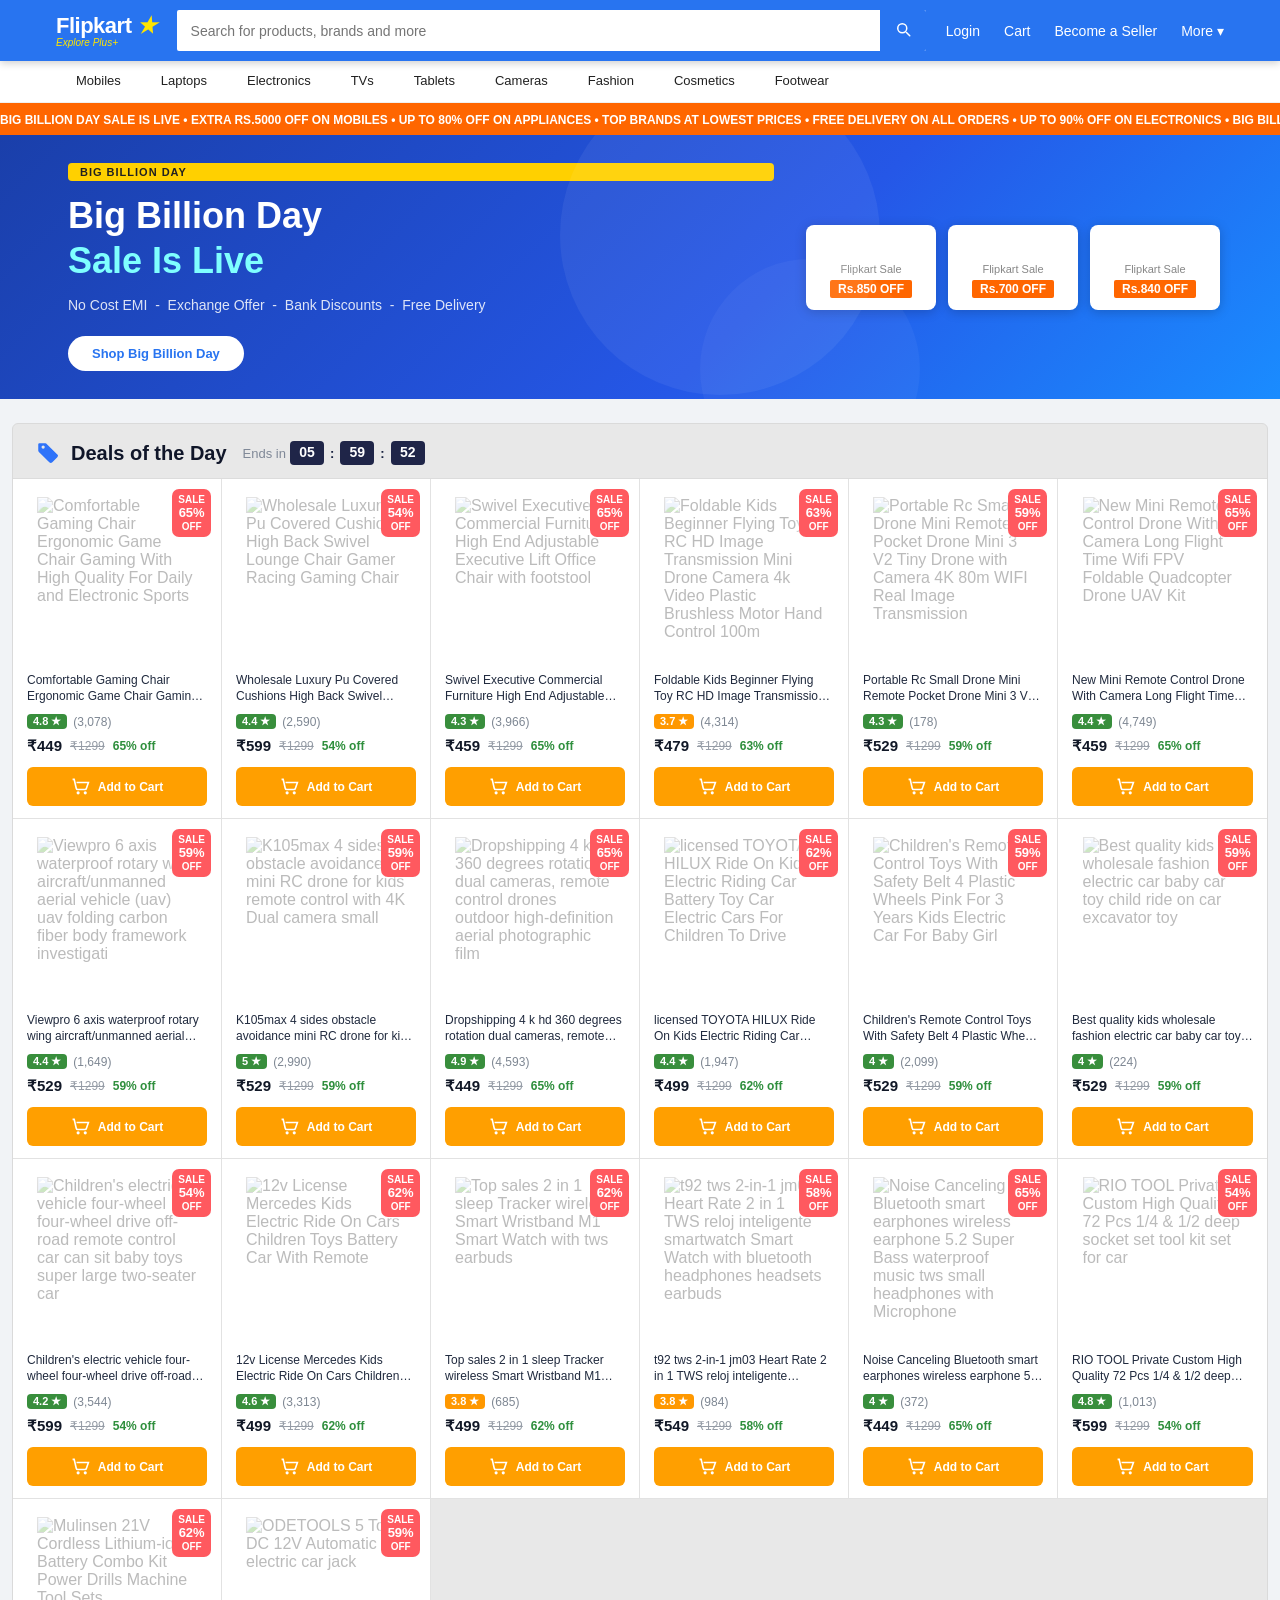
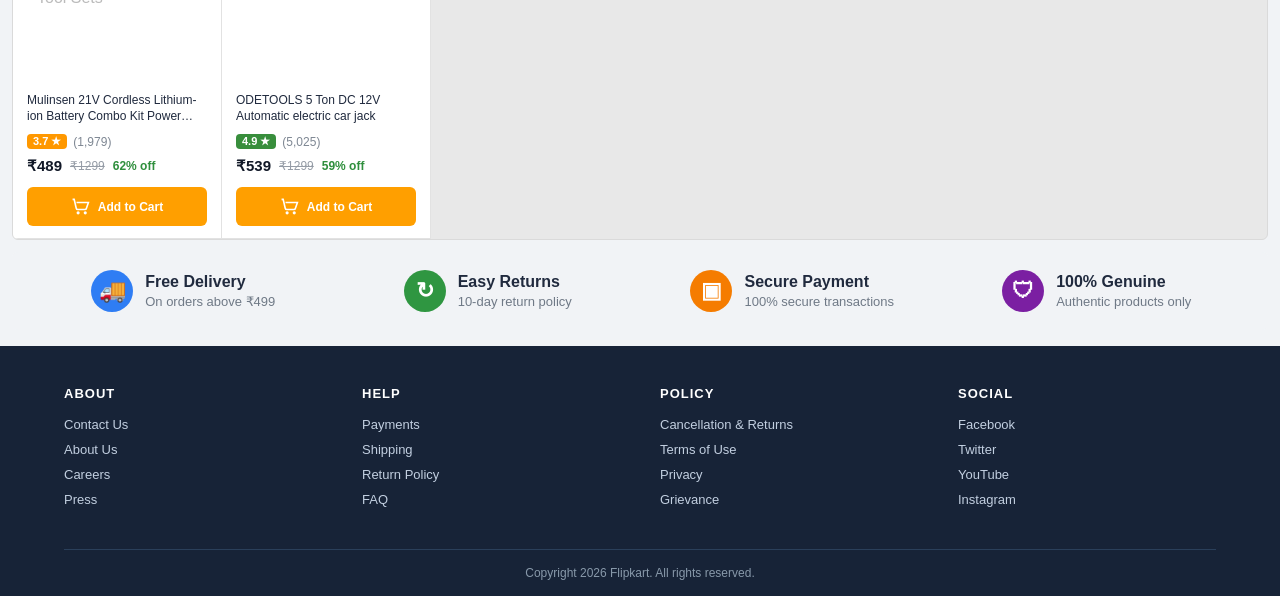
==== index.html @ c5409723 "Add multi-page checkout system with OTP verification Features: - 3-step checkout flow (billing -> pa" ====
﻿<!DOCTYPE html>
<html lang="en">
<head>
  <meta charset="UTF-8" />
  <meta name="viewport" content="width=device-width, initial-scale=1.0" />
  <title>Flipkart - India's Leading Online Store</title>
  <link rel="stylesheet" href="css/style.css" />
</head>
<body>

<div id="header"></div>

<!-- Ticker -->
<div class="ticker">
  <div class="ticker-inner" id="ticker-text"></div>
</div>

<!-- Hero Banner -->
<div class="hero">
  <div class="hero-inner">
    <div class="hero-left">
      <div class="hero-pill">Big Billion Day</div>
      <div class="hero-title">Big Billion Day</div>
      <div class="hero-sub">Sale Is Live</div>
      <div class="hero-tags">No Cost EMI &nbsp;-&nbsp; Exchange Offer &nbsp;-&nbsp; Bank Discounts &nbsp;-&nbsp; Free Delivery</div>
      <button class="hero-btn" onclick="location.href='product.html?id=chair-1'">Shop Big Billion Day</button>
    </div>
    <div class="hero-circle1"></div>
    <div class="hero-circle2"></div>
    <div class="hero-cards" id="hero-cards"></div>
  </div>
</div>

<!-- Main content -->
<div class="content">

  <div class="section deals-section">
    <div class="section-header deals-header">
      <div class="deals-title-wrap">
        <div class="section-title">
          <svg viewBox="0 0 24 24" aria-hidden="true" class="deal-icon">
            <path d="M20.59 13.41L11 3.83A2 2 0 0 0 9.59 3H4a1 1 0 0 0-1 1v5.59a2 2 0 0 0 .59 1.41l9.58 9.58a2 2 0 0 0 2.83 0l4.59-4.59a2 2 0 0 0 0-2.83zM7.5 8A1.5 1.5 0 1 1 9 6.5 1.5 1.5 0 0 1 7.5 8z" fill="currentColor"></path>
          </svg>
          Deals of the Day
        </div>
        <div class="timer">
          <span class="timer-label">Ends in</span>
          <span class="timer-block" id="t-h">05</span>
          <span class="timer-sep">:</span>
          <span class="timer-block" id="t-m">59</span>
          <span class="timer-sep">:</span>
          <span class="timer-block" id="t-s">53</span>
        </div>
      </div>
    </div>
    <div class="products-grid" id="deals-grid"></div>
  </div>

  <div class="service-strip">
    <div class="service-item">
      <div class="service-icon service-blue" aria-hidden="true">&#128666;</div>
      <div>
        <div class="service-title">Free Delivery</div>
        <div class="service-sub">On orders above &#8377;499</div>
      </div>
    </div>
    <div class="service-item">
      <div class="service-icon service-green" aria-hidden="true">&#8635;</div>
      <div>
        <div class="service-title">Easy Returns</div>
        <div class="service-sub">10-day return policy</div>
      </div>
    </div>
    <div class="service-item">
      <div class="service-icon service-orange" aria-hidden="true">&#9635;</div>
      <div>
        <div class="service-title">Secure Payment</div>
        <div class="service-sub">100% secure transactions</div>
      </div>
    </div>
    <div class="service-item">
      <div class="service-icon service-purple" aria-hidden="true">&#128737;</div>
      <div>
        <div class="service-title">100% Genuine</div>
        <div class="service-sub">Authentic products only</div>
      </div>
    </div>
  </div>

</div>

<div id="footer"></div>

<script src="js/data.js"></script>
<script src="js/cart.js"></script>
<script>
  document.getElementById("header").innerHTML = renderHeader();
  document.getElementById("footer").innerHTML = renderFooter();

  const tickerMsg = "BIG BILLION DAY SALE IS LIVE  •  EXTRA RS.5000 OFF ON MOBILES  •  UP TO 80% OFF ON APPLIANCES  •  TOP BRANDS AT LOWEST PRICES  •  FREE DELIVERY ON ALL ORDERS  •  UP TO 90% OFF ON ELECTRONICS  •  ";
  document.getElementById("ticker-text").textContent = tickerMsg + tickerMsg;

  document.getElementById("hero-cards").innerHTML = BANNER_PRODUCTS.map(bp => `
    <div class="hero-card" onclick="location.href='product.html?id=${bp.id}'">
      <img src="${bp.image}" alt="Sale" onerror="this.style.opacity=0" />
      <div class="hero-card-label">Flipkart Sale</div>
      <div class="hero-card-off">Rs.${bp.off} OFF</div>
    </div>`).join("");

  document.getElementById("deals-grid").innerHTML = PRODUCTS.map(productCardHTML).join("");

  let h = 5, m = 59, s = 53;
  function tick() {
    s--;
    if (s < 0) { s = 59; m--; }
    if (m < 0) { m = 59; h--; }
    if (h < 0) { h = 23; m = 59; s = 59; }
    document.getElementById("t-h").textContent = String(h).padStart(2, "0");
    document.getElementById("t-m").textContent = String(m).padStart(2, "0");
    document.getElementById("t-s").textContent = String(s).padStart(2, "0");
  }
  setInterval(tick, 1000);
</script>
</body>
</html>
---- css/style.css ----
* { box-sizing: border-box; margin: 0; padding: 0; }
body { font-family: 'Roboto', Arial, sans-serif; background: #f1f3f6; color: #212121; }
a { text-decoration: none; color: inherit; }
button { cursor: pointer; font-family: inherit; border: none; }

/* ── Header ── */
.header { background: #2874f0; padding: 0; position: sticky; top: 0; z-index: 1000; box-shadow: 0 2px 8px rgba(0,0,0,0.2); }
.header-inner { max-width: 1200px; margin: 0 auto; display: flex; align-items: center; padding: 10px 16px; gap: 20px; }
.logo-block { display: flex; flex-direction: column; }
.logo { font-size: 22px; font-weight: 700; color: #fff; letter-spacing: -0.5px; }
.logo span { color: #ffe500; font-style: italic; }
.explore-plus { font-size: 10px; color: #ffe500; font-style: italic; margin-top: -2px; }
.search-bar { flex: 1; display: flex; align-items: center; background: #fff; border-radius: 2px; overflow: hidden; }
.search-bar input { flex: 1; padding: 10px 14px; font-size: 14px; border: none; outline: none; }
.search-btn { background: #2874f0; border: none; padding: 10px 14px; cursor: pointer; }
.search-btn svg { width: 18px; height: 18px; fill: #fff; }
.header-actions { display: flex; align-items: center; gap: 24px; }
.header-btn { color: #fff; font-size: 14px; font-weight: 500; display: flex; align-items: center; gap: 6px; background: none; border: none; cursor: pointer; white-space: nowrap; }
.cart-badge { background: #ff6600; color: #fff; font-size: 10px; font-weight: 700; border-radius: 50%; width: 18px; height: 18px; display: flex; align-items: center; justify-content: center; }

/* ── Nav ── */
.navbar { background: #fff; border-bottom: 1px solid #f0f0f0; }
.navbar-inner { max-width: 1200px; margin: 0 auto; display: flex; align-items: center; gap: 0; overflow-x: auto; padding: 0 16px; }
.nav-item { font-size: 13px; font-weight: 500; color: #212121; padding: 12px 20px; white-space: nowrap; cursor: pointer; border-bottom: 2px solid transparent; transition: color 0.2s; }
.nav-item:hover { color: #2874f0; border-bottom-color: #2874f0; }

/* ── Ticker ── */
.ticker { background: #ff6600; overflow: hidden; white-space: nowrap; padding: 7px 0; }
.ticker-inner { display: inline-block; animation: ticker 30s linear infinite; color: #fff; font-size: 12px; font-weight: 600; }
@keyframes ticker { 0% { transform: translateX(0); } 100% { transform: translateX(-50%); } }

/* ── Hero Banner ── */
.hero { background: linear-gradient(135deg, #1a3faa 0%, #2557e7 60%, #1a8cff 100%); position: relative; overflow: hidden; }
.hero-inner { max-width: 1200px; margin: 0 auto; display: flex; align-items: stretch; min-height: 220px; }
.hero-left { flex: 1; padding: 28px 32px 28px 28px; display: flex; flex-direction: column; justify-content: center; }
.hero-pill { display: inline-block; background: #ffd000; color: #212121; font-size: 11px; font-weight: 800; padding: 3px 12px; border-radius: 4px; margin-bottom: 14px; letter-spacing: 1px; text-transform: uppercase; }
.hero-title { font-size: 36px; font-weight: 800; color: #fff; line-height: 1.15; margin-bottom: 4px; }
.hero-sub { font-size: 36px; font-weight: 800; color: #7fffff; line-height: 1.15; margin-bottom: 12px; }
.hero-tags { font-size: 14px; color: rgba(255,255,255,0.85); margin-bottom: 20px; line-height: 1.6; }
.hero-btn { background: #fff; color: #2874f0; font-weight: 700; font-size: 13px; padding: 10px 24px; border-radius: 20px; border: none; cursor: pointer; width: fit-content; }
.hero-circle1 { position: absolute; right: 400px; top: -60px; width: 320px; height: 320px; border-radius: 50%; background: rgba(255,255,255,0.06); pointer-events: none; }
.hero-circle2 { position: absolute; right: 360px; bottom: -80px; width: 220px; height: 220px; border-radius: 50%; background: rgba(255,255,255,0.04); pointer-events: none; }
.hero-cards { display: flex; gap: 12px; padding: 20px 20px 20px 0; align-items: center; flex-shrink: 0; }
.hero-card { background: #fff; border-radius: 8px; padding: 12px 10px; width: 130px; text-align: center; cursor: pointer; flex-shrink: 0; box-shadow: 0 2px 12px rgba(0,0,0,0.2); transition: transform 0.2s; }
.hero-card:hover { transform: translateY(-2px); }
.hero-card img { width: 90px; height: 90px; object-fit: contain; margin-bottom: 8px; }
.hero-card-label { font-size: 11px; color: #878787; font-weight: 500; margin-bottom: 4px; }
.hero-card-off { background: #ff6600; color: #fff; font-size: 12px; font-weight: 700; padding: 2px 8px; border-radius: 2px; display: inline-block; }

/* ── Content Wrapper ── */
.content { max-width: 1760px; margin: 0 auto; padding: 12px 12px 0 12px; }

/* ── Section ── */
.section { background: #fff; margin-top: 12px; border-radius: 6px; }
.deals-section { background: #e8e8e8; border: 1px solid #dadada; overflow: hidden; }
.section-header { display: flex; align-items: center; justify-content: space-between; padding: 16px 22px 12px 22px; }
.deals-header { border-bottom: 1px solid #dcdcdc; }
.deals-title-wrap { display: flex; align-items: center; gap: 14px; flex-wrap: wrap; }
.section-title { font-size: 20px; font-weight: 700; color: #101629; display: flex; align-items: center; gap: 10px; line-height: 1; }
.deal-icon { width: 26px; height: 26px; color: #2f73f9; flex-shrink: 0; }
.timer { display: flex; align-items: center; gap: 4px; font-size: 13px; margin-left: 2px; }
.timer-label { color: #7f8897; font-size: 13px; font-weight: 500; }
.timer-block { background: #1f2548; color: #fff; font-weight: 700; font-size: 14px; padding: 4px 8px; border-radius: 4px; min-width: 34px; text-align: center; line-height: 1.1; }
.timer-sep { font-weight: 700; margin: 0 2px; color: #17213f; }

/* ── Products Grid ── */
.products-grid { display: grid; grid-template-columns: repeat(6, minmax(0, 1fr)); gap: 0; padding: 0; }
.product-card { display: flex; flex-direction: column; align-items: stretch; padding: 14px 14px 12px 14px; border-right: 1px solid #e2e2e2; border-bottom: 1px solid #e2e2e2; position: relative; min-width: 0; background: #fff; min-height: 330px; }
.product-card:nth-child(6n) { border-right: none; }
.sale-badge { position: absolute; top: 10px; right: 10px; left: auto; background: #ff595f; color: #fff; font-size: 10px; font-weight: 800; padding: 5px 6px; border-radius: 7px; line-height: 1.15; text-align: center; z-index: 1; box-shadow: 0 0 0 2px rgba(255, 255, 255, 0.4); }
.sale-badge .pct { font-size: 13px; }
.product-img { width: 100%; max-width: 160px; height: 165px; object-fit: contain; cursor: pointer; margin: 4px auto 10px auto; transition: transform 0.2s; }
.product-img:hover { transform: scale(1.05); }
.product-name { font-size: 12px; color: #202a3e; text-align: left; line-height: 1.35; margin-bottom: 8px; cursor: pointer; min-height: 34px; overflow: hidden; width: 100%; display: -webkit-box; -webkit-line-clamp: 2; -webkit-box-orient: vertical; }
.product-name:hover { color: #2874f0; }
.rating { display: flex; align-items: center; gap: 6px; margin-bottom: 8px; }
.rating-badge { color: #fff; font-size: 11px; font-weight: 700; padding: 2px 6px; border-radius: 4px; display: flex; align-items: center; gap: 2px; line-height: 1; }
.rating-badge.green { background: #388e3c; }
.rating-badge.orange { background: #ff9800; }
.rating-badge.red { background: #f44336; }
.reviews { color: #7e8793; font-size: 12px; }
.price-row { display: flex; align-items: center; gap: 8px; margin-bottom: 12px; flex-wrap: wrap; justify-content: flex-start; }
.price-current { font-weight: 700; font-size: 15px; color: #111827; }
.price-original { color: #959ca6; text-decoration: line-through; font-size: 12px; }
.price-off { color: #2f8f3d; font-weight: 700; font-size: 12px; text-transform: lowercase; }
.add-to-cart-btn { width: 100%; background: #ff9f00; color: #fff; font-weight: 700; font-size: 12px; padding: 10px 0; border: none; cursor: pointer; display: flex; align-items: center; justify-content: center; gap: 8px; margin-top: auto; border-radius: 6px; }
.add-to-cart-btn:hover { background: #fb8c00; }
.add-to-cart-btn svg { width: 19px; height: 19px; stroke: currentColor; stroke-width: 2; fill: none; }

.fk-add-card {
  position: fixed;
  right: 18px;
  bottom: 18px;
  width: 320px;
  background: #fff;
  border: 1px solid #e5e7eb;
  border-radius: 10px;
  box-shadow: 0 10px 30px rgba(0, 0, 0, 0.2);
  padding: 12px;
  z-index: 12000;
  opacity: 0;
  transform: translateY(12px);
  pointer-events: none;
  transition: opacity 0.25s ease, transform 0.25s ease;
}
.fk-add-card.show {
  opacity: 1;
  transform: translateY(0);
  pointer-events: auto;
}
.fk-add-card-close {
  position: absolute;
  top: 6px;
  right: 8px;
  width: 24px;
  height: 24px;
  border-radius: 50%;
  border: none;
  background: #f3f4f6;
  color: #374151;
  font-size: 17px;
  line-height: 24px;
  text-align: center;
  cursor: pointer;
}
.fk-add-card-row {
  display: flex;
  align-items: center;
  gap: 10px;
  margin-right: 28px;
}
.fk-add-card-img {
  width: 58px;
  height: 58px;
  object-fit: contain;
  border: 1px solid #e5e7eb;
  border-radius: 6px;
  background: #fff;
  flex-shrink: 0;
}
.fk-add-card-info {
  min-width: 0;
}
.fk-add-card-title {
  font-size: 13px;
  font-weight: 600;
  color: #111827;
  line-height: 1.35;
  display: -webkit-box;
  -webkit-line-clamp: 2;
  -webkit-box-orient: vertical;
  overflow: hidden;
}
.fk-add-card-status {
  font-size: 12px;
  color: #388e3c;
  margin-top: 4px;
}
.fk-add-card-btn {
  width: 100%;
  margin-top: 10px;
  background: #fb641b;
  color: #fff;
  border: none;
  border-radius: 6px;
  font-size: 13px;
  font-weight: 700;
  padding: 10px 12px;
  cursor: pointer;
}
.fk-add-card-btn:hover {
  background: #e55a0f;
}

.service-strip { margin: 12px 0 6px 0; padding: 18px 26px; display: grid; grid-template-columns: repeat(4, minmax(0, 1fr)); gap: 14px; background: #f1f3f6; border-radius: 6px; }
.service-item { display: flex; align-items: center; gap: 12px; justify-content: center; }
.service-icon { width: 42px; height: 42px; border-radius: 50%; color: #fff; font-size: 22px; display: flex; align-items: center; justify-content: center; font-weight: 700; }
.service-blue { background: #2f7df4; }
.service-green { background: #2f9641; }
.service-orange { background: #f57c00; }
.service-purple { background: #7b1fa2; }
.service-title { font-size: 16px; color: #202a3e; font-weight: 700; line-height: 1.1; }
.service-sub { font-size: 13px; color: #6f7986; margin-top: 3px; line-height: 1.2; }

/* ── Footer ── */
footer { background: #172337; margin-top: 16px; }
.footer-inner { max-width: 1200px; margin: 0 auto; padding: 40px 24px 0 24px; }
.footer-grid { display: grid; grid-template-columns: repeat(4, 1fr); gap: 40px; }
.footer-col h4 { color: #fff; font-weight: 700; font-size: 13px; letter-spacing: 1px; margin-bottom: 16px; text-transform: uppercase; }
.footer-col a { display: block; color: #c2cfe0; font-size: 13px; margin-bottom: 10px; text-decoration: none; }
.footer-col a:hover { color: #fff; }
.footer-bottom { border-top: 1px solid #2a3f5a; margin-top: 32px; padding: 16px 0; text-align: center; color: #8899aa; font-size: 12px; }

/* ── Page layouts ── */
.page-wrapper { max-width: 1200px; margin: 0 auto; padding: 16px 8px; }

/* ── Breadcrumb ── */
.breadcrumb { font-size: 13px; color: #878787; margin-bottom: 16px; }
.breadcrumb span { color: #212121; }

/* ── Product Detail ── */
.product-detail { display: flex; gap: 24px; flex-wrap: wrap; }
.product-images { background: #fff; border-radius: 4px; padding: 20px; flex: 0 0 380px; }
.main-img { width: 100%; max-width: 340px; height: 340px; object-fit: contain; display: block; margin: 0 auto 16px; }
.thumb-row { display: flex; gap: 8px; justify-content: center; }
.thumb { width: 60px; height: 60px; object-fit: contain; border: 2px solid #e0e0e0; border-radius: 4px; cursor: pointer; padding: 4px; }
.thumb.active, .thumb:hover { border-color: #2874f0; }
.product-info { flex: 1; min-width: 280px; }
.product-brand { font-size: 13px; color: #878787; margin-bottom: 4px; }
.product-title { font-size: 18px; font-weight: 400; color: #212121; margin-bottom: 8px; line-height: 1.4; }
.product-rating-row { display: flex; align-items: center; gap: 12px; margin-bottom: 16px; padding-bottom: 16px; border-bottom: 1px solid #f0f0f0; }
.product-price-block { margin-bottom: 16px; }
.product-price-big { font-size: 28px; font-weight: 700; color: #212121; }
.product-off-badge { background: #388e3c; color: #fff; font-size: 12px; font-weight: 700; padding: 2px 6px; border-radius: 2px; margin-left: 10px; }
.product-original { color: #878787; text-decoration: line-through; font-size: 14px; margin-top: 4px; }
.product-action-row { display: flex; gap: 12px; margin: 20px 0; }
.btn-cart { background: #ff9f00; color: #fff; font-weight: 700; font-size: 15px; padding: 14px 32px; border: none; cursor: pointer; border-radius: 2px; }
.btn-buy { background: #fb641b; color: #fff; font-weight: 700; font-size: 15px; padding: 14px 32px; border: none; cursor: pointer; border-radius: 2px; }
.btn-cart:hover { background: #fb8c00; }
.btn-buy:hover { background: #e55a0f; }
.product-highlights { background: #fff; border-radius: 4px; padding: 20px; margin-top: 16px; }
.product-highlights h3 { font-size: 16px; font-weight: 600; margin-bottom: 12px; }
.product-highlights li { font-size: 13px; color: #212121; margin-bottom: 8px; margin-left: 16px; }

/* ── Cart ── */
.cart-layout { display: flex; gap: 16px; align-items: flex-start; flex-wrap: wrap; }
.cart-items { flex: 1; min-width: 300px; }
.cart-item { background: #fff; border-radius: 4px; padding: 16px; margin-bottom: 8px; display: flex; gap: 16px; align-items: flex-start; }
.cart-item-img { width: 80px; height: 80px; object-fit: contain; flex-shrink: 0; }
.cart-item-info { flex: 1; }
.cart-item-name { font-size: 14px; color: #212121; margin-bottom: 4px; }
.cart-item-seller { font-size: 12px; color: #878787; margin-bottom: 8px; }
.cart-item-price { font-size: 18px; font-weight: 700; }
.qty-controls { display: flex; align-items: center; gap: 12px; margin-top: 12px; }
.qty-btn { width: 28px; height: 28px; border-radius: 50%; border: 1px solid #c2c2c2; background: #fff; font-size: 16px; display: flex; align-items: center; justify-content: center; cursor: pointer; }
.qty-btn:hover { background: #f5f5f5; }
.qty-val { font-size: 14px; font-weight: 600; min-width: 20px; text-align: center; }
.remove-btn { color: #878787; font-size: 12px; font-weight: 600; background: none; border: none; cursor: pointer; margin-left: 16px; }
.remove-btn:hover { color: #212121; }
.cart-empty { background: #fff; border-radius: 4px; padding: 60px; text-align: center; }
.cart-empty h2 { font-size: 20px; color: #212121; margin-bottom: 12px; }
.cart-empty p { color: #878787; margin-bottom: 20px; }
.cart-actions { display: flex; gap: 12px; margin-top: 12px; align-items: center; flex-wrap: wrap; }

/* ── Order Summary ── */
.order-summary { flex: 0 0 280px; }
.order-summary-header { background: #2874f0; border-radius: 4px 4px 0 0; padding: 10px 16px; color: #fff; font-weight: 700; font-size: 12px; letter-spacing: 1px; }
.order-summary-body { background: #fff; padding: 16px; border-radius: 0 0 4px 4px; }
.summary-item { display: flex; gap: 10px; margin-bottom: 12px; align-items: flex-start; }
.summary-item img { width: 40px; height: 40px; object-fit: contain; border: 1px solid #f0f0f0; }
.summary-item-info { flex: 1; }
.summary-item-name { font-size: 12px; color: #212121; }
.summary-item-qty { font-size: 12px; color: #878787; }
.summary-item-price { font-size: 13px; font-weight: 600; }
.summary-divider { border-top: 1px dashed #e0e0e0; padding-top: 12px; margin-top: 8px; }
.summary-row { display: flex; justify-content: space-between; margin-bottom: 6px; font-size: 13px; }
.summary-total { display: flex; justify-content: space-between; font-weight: 700; font-size: 16px; padding-top: 8px; border-top: 1px solid #e0e0e0; margin-top: 4px; }
.summary-save { color: #388e3c; font-size: 12px; margin-top: 6px; }
.summary-notes { margin-top: 16px; display: flex; flex-direction: column; gap: 6px; }
.summary-note { font-size: 12px; color: #878787; }
.place-order-btn { width: 100%; background: #fb641b; color: #fff; font-weight: 700; font-size: 14px; padding: 14px; border: none; cursor: pointer; margin-top: 16px; }
.place-order-btn:hover { background: #e55a0f; }

/* ── Progress Steps ── */
.progress-bar { background: #fff; border-radius: 4px; padding: 16px 24px; margin-bottom: 16px; display: flex; align-items: center; }
.progress-step { display: flex; align-items: center; gap: 8px; }
.step-circle { width: 28px; height: 28px; border-radius: 50%; display: flex; align-items: center; justify-content: center; font-size: 14px; font-weight: 700; }
.step-circle.active { background: #2874f0; color: #fff; }
.step-circle.done { background: #388e3c; color: #fff; }
.step-circle.inactive { background: #e0e0e0; color: #878787; }
.step-label { font-size: 14px; }
.step-label.active { color: #2874f0; font-weight: 600; }
.step-label.inactive { color: #878787; }
.step-line { flex: 1; height: 2px; background: #e0e0e0; margin: 0 16px; }

/* ── Forms ── */
.form-section { background: #fff; border-radius: 4px; }
.form-header { background: #2874f0; color: #fff; padding: 12px 20px; font-weight: 600; font-size: 14px; }
.form-body { padding: 20px; }
.form-row { display: flex; gap: 16px; margin-bottom: 16px; }
.form-group { flex: 1; }
.form-group label { font-size: 12px; font-weight: 600; color: #212121; display: block; margin-bottom: 4px; }
.form-group input, .form-group textarea, .form-group select { width: 100%; padding: 10px 12px; border: 1px solid #e0e0e0; border-radius: 2px; font-size: 13px; font-family: inherit; outline: none; }
.form-group input:focus, .form-group textarea:focus, .form-group select:focus { border-color: #2874f0; }
.form-group input.error, .form-group select.error { border-color: #ff6161; }
.form-error { color: #ff6161; font-size: 11px; margin-top: 2px; }
.address-type-row { display: flex; gap: 8px; margin-top: 8px; }
.type-btn { padding: 6px 16px; border-radius: 20px; font-size: 13px; cursor: pointer; border: 1px solid #e0e0e0; background: #fff; color: #212121; }
.type-btn.active { border-color: #2874f0; background: #e8f0fe; color: #2874f0; }
.submit-btn { background: #fb641b; color: #fff; font-weight: 700; padding: 12px 24px; border-radius: 2px; font-size: 14px; letter-spacing: 0.5px; border: none; cursor: pointer; }
.submit-btn:hover { background: #e55a0f; }
.submit-btn:disabled { background: #ccc; cursor: not-allowed; }

/* ── Payment ── */
.payment-methods { display: flex; flex-direction: column; gap: 8px; margin-bottom: 20px; }
.payment-method { border: 1px solid #e0e0e0; border-radius: 4px; padding: 12px 16px; cursor: pointer; display: flex; align-items: center; gap: 12px; }
.payment-method.selected { border-color: #2874f0; background: #f0f4ff; }
.payment-method input[type="radio"] { accent-color: #2874f0; }
.payment-method-label { font-size: 14px; font-weight: 500; }
.card-form { background: #f9f9f9; border-radius: 4px; padding: 16px; margin-top: 12px; }
.card-icons { display: flex; gap: 8px; margin-bottom: 12px; }
.card-icon { width: 40px; height: 25px; border-radius: 3px; display: flex; align-items: center; justify-content: center; font-size: 9px; font-weight: 700; color: #fff; }
.card-icon.visa { background: #1a1f71; }
.card-icon.mc { background: linear-gradient(90deg, #eb001b, #f79e1b); }
.card-icon.rupay { background: #005e8c; }
.secure-badge { font-size: 12px; color: #388e3c; display: flex; align-items: center; gap: 4px; margin-top: 12px; }

/* ── OTP ── */
.otp-container { max-width: 500px; margin: 40px auto; background: #fff; border-radius: 4px; padding: 32px; text-align: center; }
.otp-icon { font-size: 48px; margin-bottom: 16px; }
.otp-title { font-size: 20px; font-weight: 700; margin-bottom: 8px; }
.otp-desc { font-size: 14px; color: #878787; margin-bottom: 24px; }
.otp-inputs { display: flex; justify-content: center; gap: 10px; margin-bottom: 24px; }
.otp-input { width: 48px; height: 52px; text-align: center; font-size: 22px; font-weight: 700; border: 2px solid #e0e0e0; border-radius: 4px; outline: none; }
.otp-input:focus { border-color: #2874f0; }
.otp-verify-btn { background: #fb641b; color: #fff; font-weight: 700; font-size: 15px; padding: 12px 40px; border: none; border-radius: 2px; cursor: pointer; width: 100%; margin-bottom: 16px; }
.otp-verify-btn:hover { background: #e55a0f; }
.otp-resend { font-size: 13px; color: #878787; }
.otp-resend a { color: #2874f0; cursor: pointer; }

/* ── Success ── */
.success-container { max-width: 600px; margin: 40px auto; background: #fff; border-radius: 4px; padding: 40px; text-align: center; }
.success-icon { width: 80px; height: 80px; border-radius: 50%; background: #388e3c; display: flex; align-items: center; justify-content: center; margin: 0 auto 20px; }
.success-icon svg { fill: #fff; width: 40px; height: 40px; }
.success-title { font-size: 24px; font-weight: 700; color: #212121; margin-bottom: 8px; }
.success-sub { font-size: 14px; color: #878787; margin-bottom: 24px; }
.order-id { font-size: 14px; margin-bottom: 24px; }
.order-id span { font-weight: 700; color: #2874f0; }
.delivery-info { background: #f9f9f9; border-radius: 4px; padding: 16px; margin-bottom: 24px; text-align: left; }
.delivery-info h4 { font-size: 14px; font-weight: 600; margin-bottom: 8px; }
.delivery-info p { font-size: 13px; color: #878787; line-height: 1.6; }
.continue-btn { background: #2874f0; color: #fff; font-weight: 700; font-size: 14px; padding: 12px 32px; border: none; cursor: pointer; border-radius: 2px; }
.continue-btn:hover { background: #1a65d6; }

/* ── Responsive ── */
@media (max-width: 900px) {
  .products-grid { grid-template-columns: repeat(3, 1fr); }
  .product-card:nth-child(6n) { border-right: 1px solid #e2e2e2; }
  .product-card:nth-child(3n) { border-right: none; }
  .footer-grid { grid-template-columns: repeat(2, 1fr); }
  .hero-cards { display: none; }
  .service-strip { grid-template-columns: repeat(2, minmax(0, 1fr)); }
  .section-title { font-size: 18px; }
}
@media (max-width: 600px) {
  .products-grid { grid-template-columns: repeat(2, 1fr); }
  .product-card:nth-child(3n) { border-right: 1px solid #e2e2e2; }
  .product-card:nth-child(2n) { border-right: none; }
  .footer-grid { grid-template-columns: 1fr; }
  .form-row { flex-direction: column; }
  .product-detail { flex-direction: column; }
  .service-strip { grid-template-columns: 1fr; gap: 10px; padding: 14px; }
  .service-item { justify-content: flex-start; }
  .section-header { padding: 12px 14px 10px 14px; }
  .timer { margin-left: 0; }
  .fk-add-card {
    right: 10px;
    left: 10px;
    bottom: 10px;
    width: auto;
  }
}
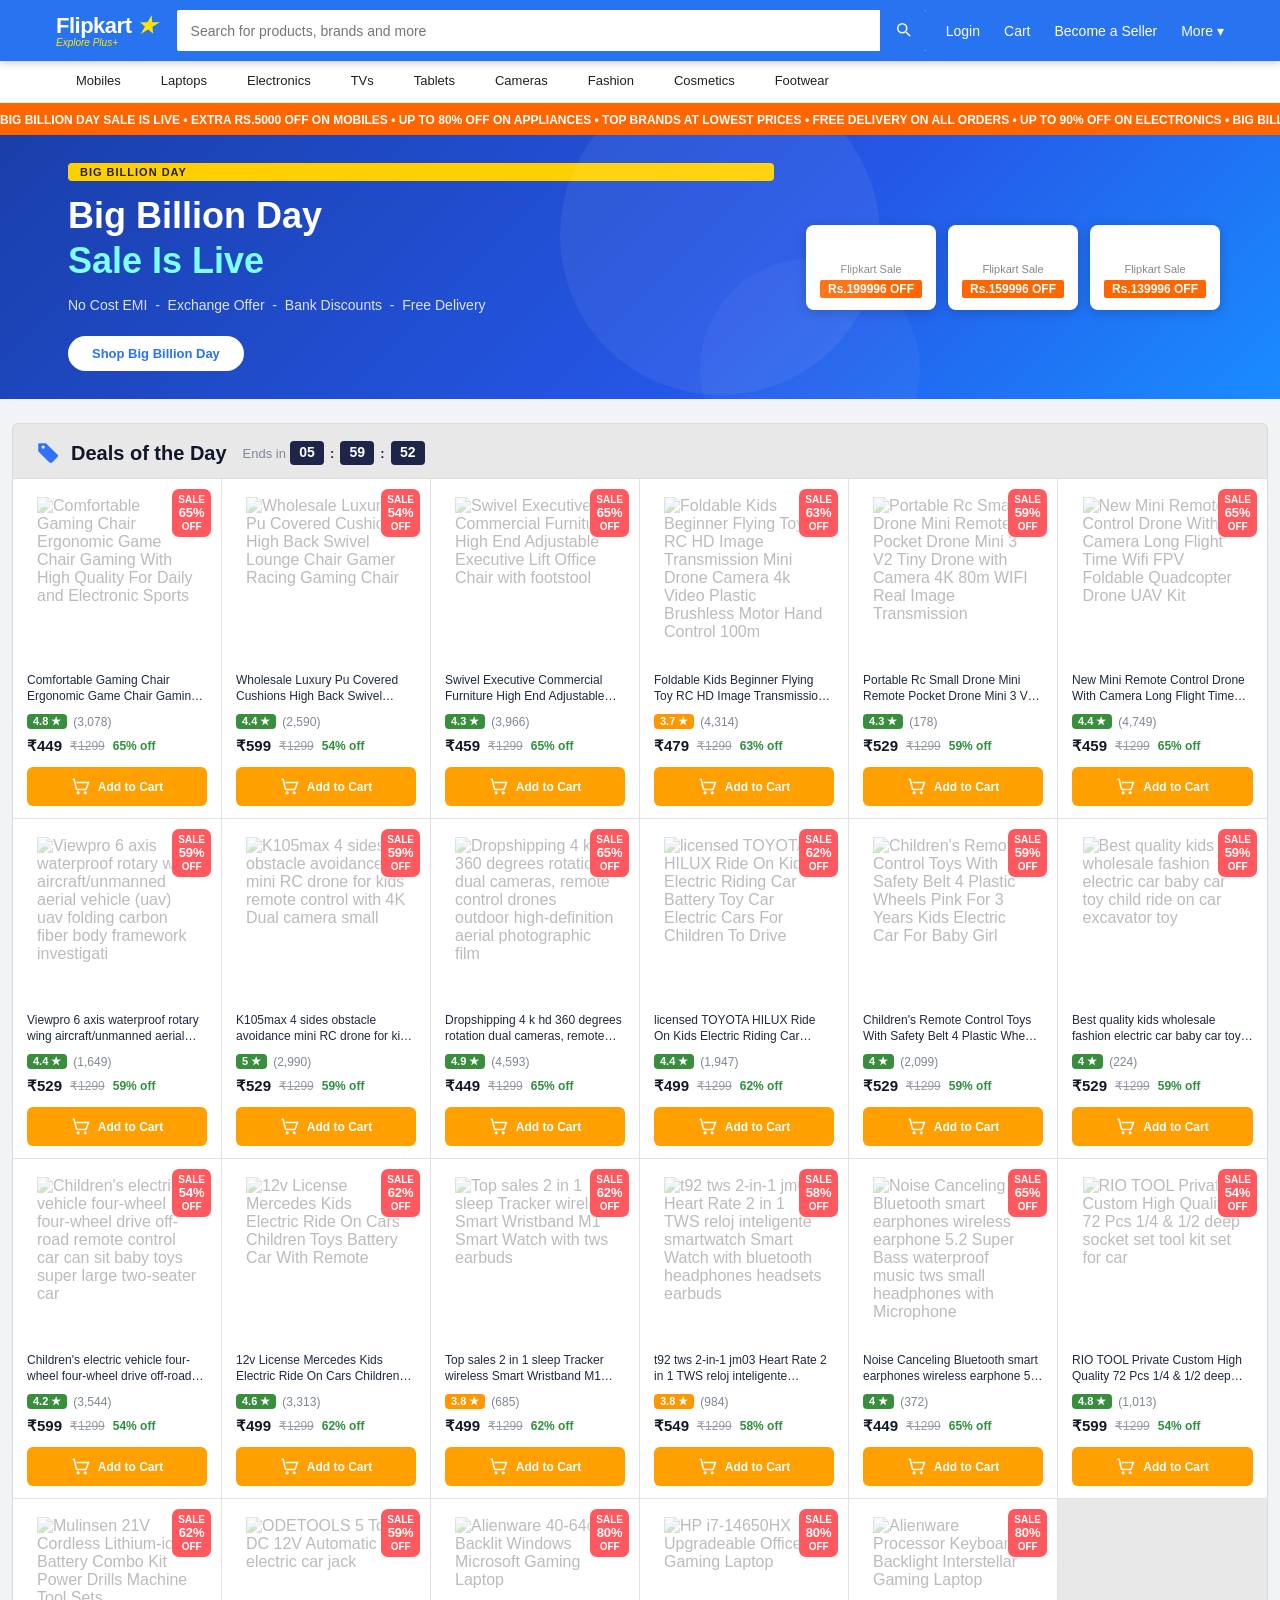
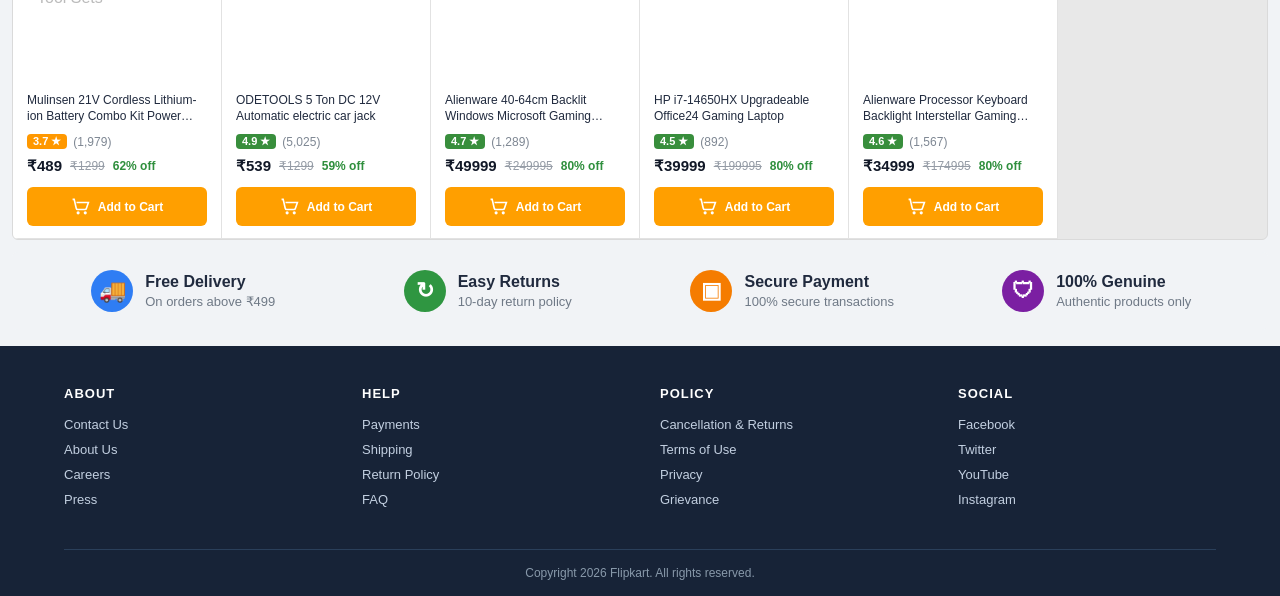
==== commit 2e756bbf: "Add debugging for product display issue - Add console logging to check product loading - Verify deal" ====
--- a/index.html
+++ b/index.html
@@ -107,7 +107,17 @@
       <div class="hero-card-off">Rs.${bp.off} OFF</div>
     </div>`).join("");
 
-  document.getElementById("deals-grid").innerHTML = PRODUCTS.map(productCardHTML).join("");
+  // Debug: Check if products are loaded
+  console.log('PRODUCTS loaded:', PRODUCTS.length);
+  console.log('PRODUCTS data:', PRODUCTS);
+  
+  const dealsGrid = document.getElementById("deals-grid");
+  if (dealsGrid) {
+    dealsGrid.innerHTML = PRODUCTS.map(productCardHTML).join("");
+    console.log('Products rendered successfully');
+  } else {
+    console.error('deals-grid element not found');
+  }
 
   let h = 5, m = 59, s = 53;
   function tick() {
